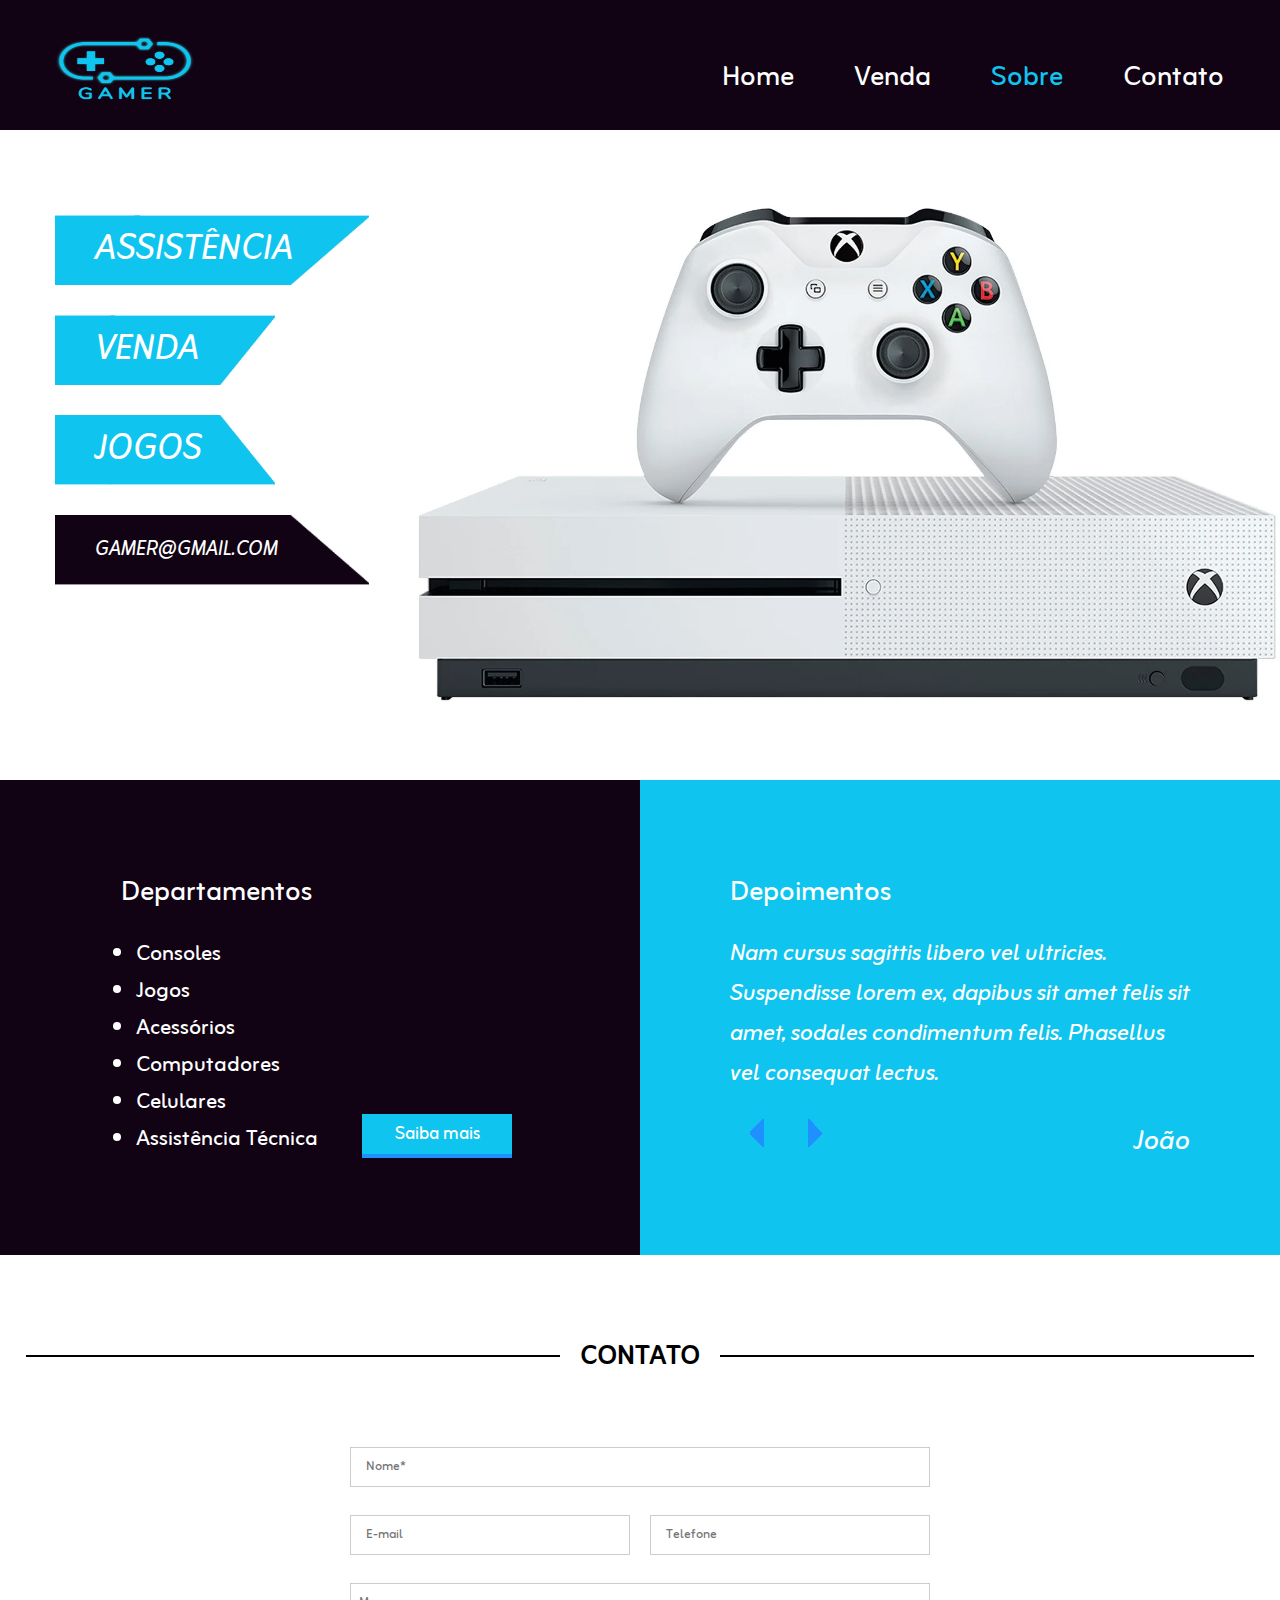
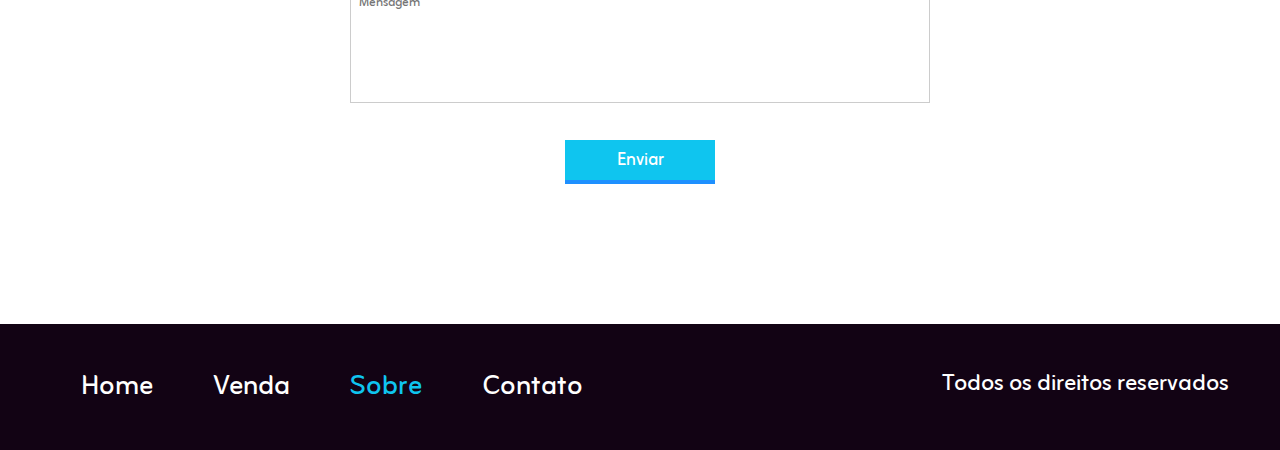
==== sobre.html @ e617e940 "criado sobre + att do nav e css" ====
<!DOCTYPE html>
<html lang="pt-br">
    <head>
        <title>Projeto 05</title>
        <meta charset="utf-8">
        <meta name="description" content="projeto pratico numero 05">
        <meta name="keywords" content="projeto,pratico,05">
        <meta name="author" content="Jenifer Senna">
        <meta name="viewport" content="width=device-width,initial-scale=1.0,maximum-scale=1.0">
        <link href="css/style.css" rel="stylesheet" type="text/css">
        <link rel="preconnect" href="https://fonts.googleapis.com">
        <link rel="preconnect" href="https://fonts.gstatic.com" crossorigin>
        <link href="https://fonts.googleapis.com/css2?family=Zain:wght@200;300;400;700;800;900&display=swap" rel="stylesheet">
    </head>
    <body>
        <header>
            <div class="container">
                <div class="logo">
                    <img src="images/logo.png">
                </div><!--logo-->

                <nav class="menu-desktop">
                    <ul>
                        <li><a href="">Home</a></li>
                        <li><a href="venda.html">Venda</a></li>
                        <li><a style="color: #0FC5EF;" href="">Sobre</a></li>
                        <li><a href="">Contato</a></li>
                    </ul>
                </nav><!--menu-desktop-->

                <nav class="menu-mobile">
                    <ul>
                        <li><a href="">Home</a></li>
                        <li><a href="venda.html">Venda</a></li>
                        <li><a style="color: #0FC5EF;" href="">Sobre</a></li>
                        <li><a href="">Contato</a></li>
                    </ul>
                </nav><!--menu-mobile-->

                <div class="clear"></div>
            </div><!--container-->    
        </header>

        <section class="banner">
            <div class="text-banner">
                <div class="text-bn-single">Assistência</div>
                <div class="text-bn-single">Venda</div>
                <div class="text-bn-single">Jogos</div>
                <div class="text-bn-single">gamer@gmail.com</div>
            </div><!--text-banner-->
        </section><!--banner-->

       

        <section class="departamentos">
            <div class="half1">
                <div class="half1-wraper">
                    <h2>Departamentos</h2>
                    <ul>
                        <li>Consoles</li>
                        <li>Jogos</li>
                        <li>Acessórios</li>
                        <li>Computadores</li>
                        <li>Celulares</li>
                        <li>Assistência Técnica</li>
                    </ul>
                    <a class="btn1" href="">Saiba mais</a>
                </div><!--half1-wraper-->
            </div><!--half-1-->

            <div class="half2">
                <h2>Depoimentos</h2>
                <div class="depoimento">
                    <p>Nam cursus sagittis libero vel ultricies. 
                        Suspendisse lorem ex, dapibus sit amet felis 
                        sit amet, sodales condimentum felis. Phasellus 
                        vel consequat lectus.</p>
                    
                        <div class="navigation">
                            <div class="arrows">
                                <img src="images/arrow-left.png">
                                <img src="images/arrow-right.png">
                            </div><!--arrows-->
                            <div class="nome-depoimento">
                                <span>João</span>
                            </div><!--nome-depoimento-->
                        </div><!--navigation-->
                </div><!--depoimento-->
            </div><!--half2-->

        </section><!--departamentos-->

        <section class="contato">
            <div class="line-titulo">
                <div class="line"></div>
                <h2>Contato</h2>
            </div><!--line-titulo-->

            <form>
                <div class="input w100">
                    <input type="text" placeholder="Nome*" required >
                </div>

                <div class="input w50">
                    <input type="text" placeholder="E-mail" required >
                </div>

                <div class="input w50">
                    <input type="text" placeholder="Telefone" required >
                </div>

                <div class="input w100">
                    <textarea placeholder="Mensagem" required></textarea>
                </div>

                <div class="input w100">
                    <input class="btn1" type="submit" value="Enviar" >
                </div>

                <div class="clear"></div>
            </form>
        </section><!--contato-->

        <footer>
            <div class="container">
                <nav>
                    <ul>
                        <li><a href="">Home</a></li>
                        <li><a href="venda.html">Venda</a></li>
                        <li><a style="color: #0FC5EF;" href="">Sobre</a></li>
                        <li><a href="">Contato</a></li>
                    </ul>
                </nav>

                <p>Todos os direitos reservados</p>

                <div class="clear"></div>
            </div><!--container-->
        </footer>

    </body>
</html>
---- css/style.css ----
*{
    margin: 0;
    padding: 0;
    box-sizing: border-box;
    font-family: Zain;
}

html,body{
    height: 100%;
}

.clear{
    clear: both;
}

.container{
    width: 100%;
    max-width: 1376px;
    margin: 0 auto;
}

.btn1{
    text-align: center;
    display: block;
    line-height: 40px;
    background-color: #0FC5EF;
    text-decoration: none;
    border-bottom: 4px solid #1E90FF;
    color: white;
    font-size: 18px;
    width: 150px;
}

/******* HEADER *******/

header{
    padding: 25px 2%;
    background-color: #120314;
    height: 130px;
}
.logo{
    float: left;
    padding: 8px 2%;
    
}

.logo img{
    width: 150px;
    height: 70px;
}

nav.menu-desktop{
    float: right;
    position: relative;
    top: 30px;
}

nav.menu-desktop ul{
    list-style-type: none;
}

nav.menu-desktop ul li{
    float: left;
    padding: 0 30px;
    font-size: 28px;
}

nav.menu-desktop ul li a{
    text-decoration: none;
    color: white;
}

.menu-mobile{
    margin-top: 20px;
    float: right;
    width: 38px;
    height: 38px;
    background-image: url('../images/icon-menu.png');
    background-size: 100% 100%;
    cursor: pointer;
    display: none;
}

nav.menu-mobile ul{
    display: none;
    width: 100%;
    left: 0;
    top: 0;
    border-bottom: 4px solid #1E90FF;
    z-index: 999;
    position: absolute;
    text-align: center;
    background-color: rgba(192, 192, 192, 0.6);
}

nav.menu-mobile ul li{
    font-size: 28px;
    padding: 20px 0;
}

nav.menu-mobile ul li a{
    text-decoration: none;
    color: white;
}

/** fim header **/

/***** SECTION BANNER *****/

section.banner{
    overflow: hidden;
    width: 100%;
    height: 650px;
    background-color: white;
    background-image: url('../images/xbox.png');
    background-size: contain;
    background-position: right bottom;
    background-repeat: no-repeat;
}

.text-banner{
    padding: 55px;
}

.text-bn-single{
    width: 314px;
    font-style: italic;
    margin-top: 30px;
    height: 70px;
    line-height: 70px;
    padding-left: 40px;
    font-size: 35px;
    text-transform: uppercase;
    color: white;
}

.text-banner .text-bn-single:nth-of-type(1){
    background-image: url('../images/box-texto-blue.png');
    background-size: 100% 100%;
    background-repeat: no-repeat;
}

.text-banner .text-bn-single:nth-of-type(2){
    background-image: url('../images/box-texto-blue.png');
    background-size: 100% 100%;
    background-repeat: no-repeat;
    width: 220px;
}

.text-banner .text-bn-single:nth-of-type(3){
    background-image: url('../images/box-text-blue-inv.png');
    background-size: 100% 100%;
    background-repeat: no-repeat;
    width: 220px;
}

.text-banner .text-bn-single:nth-of-type(4){
    background-image: url('../images/box-texto-black.png');
    background-size: 100% 100%;
    background-repeat: no-repeat;
    font-size: 20px;
}
/** fim banner **/


/*** DESTAQUES ***/

.destaques{
    padding: 90px 2%;
    background-color: #ccc;
}

.destaques .container{
    padding: 40px 0;
}

.line-titulo{
    max-width: 1376px;
    margin: 0 auto;
    position: relative;
    text-align: center;
}

.line{
    position: absolute;
    height: 2px;
    width: 100%;
    top: 20px;
    background-color: black;
}

.line-titulo h2{
    position: relative;
    background-color: #ccc;
    display: inline-block;
    text-align: center;
    font-size: 27px;
    padding: 0 20px;
    text-transform: uppercase;
}

.vitrine{
    float: left;
    width: 33.3%;
}

.vitrine .produto-img{
    width: 100%;
    padding-top: 100%;
    border: 8px solid #ccc;
    background-size: 100% 90%;
    background-repeat: no-repeat;
}

.vitrine h2{
    padding-left: 8px;
    color: black;
    font-size: 24px;
}

.vitrine p{
    padding-top: 8px;
    padding-left: 8px;
    color: #353535;
    font-size: 20px;
    font-style: italic;
}

.vitrine a{
    margin-left: 8px;
    margin-top: 10px;
}

/** fim destaques **/

/**** DEPARTAMENTOS ****/

.departamentos{
    display: flex;
}

.half1{
    width: 50%;
    text-align: right;
    padding: 90px 0;
    background-color: #120314;
    color: white;
}

.half1-wraper{
    padding-right: 20%;
    text-align: left;
    display: inline-block;
}

.half1-wraper h2{
    font-weight: normal;
    font-size: 28px;
}

.half1-wraper ul{
    display: inline-block;
    margin-top: 20px;
}

.half1-wraper li{
    font-size: 22px;
    margin-left: 15px;
}

.half1-wraper a{
    margin-left: 40px;
    display: inline-block;
    vertical-align: bottom;
}

.half2{
    width: 50%;
    padding: 90px;
    background-color: #0FC5EF;
    color: white;
}

.half2 h2{
    font-weight: normal;
    font-size: 28px;
}

.half2 .depoimento{
    margin-top: 18px
}

.depoimento p{
    font-size: 24px;
    font-style: italic;
}

.navigation{
    float: left;
    width: 100%;
    max-width: 700px;
    margin-top: 25px;    
}

.arrows{
    float: left;
}

.navigation .arrows img{
    cursor: pointer;
    margin: 0 20px;
}

.nome-depoimento{
    float: right;
    font-size: 28px;
    font-style: italic;
}
/** fim departamentos **/

/**** CONTATO ****/

.contato{
    padding: 80px 2%;
}

.contato .line-titulo h2{
    background-color: white;
}

.contato form{
    max-width: 600px;
    margin: 50px auto;
}

.contato .input{
    float: left;
    padding: 10px;
    margin-top: 8px;
}

.contato input[type=text]{
    width: 100%;
    border: 1px solid #ccc;
    height: 40px;
    line-height: 40px;
    padding-left: 15px;
}

.contato textarea{
    width: 100%;
    border: 1px solid #ccc;
    height: 120px;
    padding: 8px;
    resize: none;
}

.contato form .input:nth-of-type(5){
    text-align: center;
}

.contato input[type=submit]{
    border-right: 0;
    border-left: 0;
    border-top: 0;
    cursor: pointer;
    display: inline-block;
}

.w100{
    width: 100%;
}

.w50{
    width: 50%;
}
/** fim contato **/


/*** FOOTER **/

footer{
    padding: 40px 4%;
    background-color: #120314;
}

footer nav{
    float: left;
}

footer nav ul{
    list-style-type: none;
}

footer nav ul li{
    float: left;
    padding: 0 30px;
    font-size: 28px;
}

footer nav a{
    color: white;
    text-decoration: none;
}

footer p{
    float: right;
    color: white;
    font-size: 24px;
}
/** fim footer **/

/**** SECTION VENDA - pagina venda ****/

.venda{
    padding: 30px 2%;
    min-height: 90%;
}

.venda .line-titulo h2{
    background-color: white;
}

.content-venda{
    margin-top: 30px;
}

.sidebar{
    float: left;
    width: 30%;
}

.search1{
    width: 90%;
}

.search1 h2{
    font-size: 24px;
    font-weight: normal;
    color: black;
}

.search1 .barra-preco{
    width: 100%;
    height: 20px;
    background-color: white;
    border: 1px solid #ccc;
    margin-top: 8px;
    border-radius: 15px;
    position: relative;
}

.barra-pc-fill{
    position: absolute;
    left: 0;
    top: 0;
    width: 30%;
    height: 20px;
    border-radius: 15px;
    background: linear-gradient(to bottom, #D3D3D3,#A9A9A9);
}

.pointer-barra{
    width: 25px;
    height: 25px;
    position: absolute;
    left: calc(30% - 13px);
    top: -3px;
    cursor: pointer;
    border-radius: 8px;
    background: linear-gradient(to bottom,#C0C0C0,#808080);
    border: 1px solid black;
}

.valor-pesquisa{
    margin-top: 8px;
}

.valor-pesquisa p{
    color: black;
    font-size: 18px;
}

.valor-pesquisa p:nth-of-type(1){
    float: left;
}

.valor-pesquisa p:nth-of-type(2){
    float: right;
}

.search2{
    margin-top: 40px;
}

.search2 h2{
    font-size: 24px;
    color: black;
    font-weight: normal;
}

.form-venda-wraper{
    margin-top: 8px;
}

.form-venda-wraper input[type=checkbox]{
    display: none;
}

.form-venda-wraper label{
    width: 20px;
    height: 20px;
    display: inline-block;
    border: 1px solid #ccc;
    border-radius: 3px;
    vertical-align: top;
    cursor: pointer;
    position: relative;
}

.circle{
    width: 8px;
    height: 8px;
    display: none;
    border-radius: 4px;
    background-color: black;
    position: absolute;
    left: 6px;
    top: 6px;
}

.form-venda-wraper input[type=checkbox]:checked + label > .circle{
    display: block;
}

.form-venda-wraper span{
    padding: 0 10px;
    display: inline-block;
    vertical-align: top;
}

.vitrine-venda{
    float: left;
    width: 70%;
}

.vitrine-venda .vitrine{
    margin-top: 18px;
}
/** fim section venda **/

/*** SECTION VENDA-SINGLE - pagina vndsingle ***/
.venda-single{
    padding: 0 2%;
}

.venda-single .container{
    padding: 40px 0;
    max-width: 1000px;
}

.info-produto{
    float: left;
    width: 60%;
}

.foto-destaque{
    width: 100%;
    padding-top: 70%;
    background-position: center;
    background-size: contain;
    background-repeat: no-repeat;
}

.descricao-produto{
    float: left;
    width: 40%;
    padding: 20px;
}
/**
.descricao-produto h2{
    margin-top: 20px;
    max-width: 360px;
    font-size: 24px;
    font-weight: normal;
}
**/
.descricao-produto p{
    margin-top: 20px;
    max-width: 360px;
    font-size: 20px;
}

.descricao-produto a{
    margin-top: 25px;
    text-decoration: none;
}

.nav-galeria{
    width: 100%;
    padding: 15px;
    overflow: hidden;
    margin-top: 15px;
}

.nav-galeria-wraper{
    width: 200%;
}

.mini-img{
    float: left;
    border: 5px solid white;
    padding-top: calc(33.3% * (100 / 200) * 0.6);
    width: calc(33.3% * (100 / 200));
    background-size: cover;
    background-position: center;
}

/** fim venda-single **/

/**** ENTRANDO NO RESPONSIVO ****/

@media screen and (max-width: 1100px){
    .half1{
        text-align: center;
    }

    .half1-wraper{
        text-align: left;
        padding-right: 0;
    }

    .half1 a{
        margin-left: 0;
        margin-top: 15px;
        margin-left: 0;
    }
}

@media screen and (max-width: 900px){

    .nome-depoimento{
        float: left;
        width: 100%;
        margin: 20px;
    }
}

@media screen and (max-width: 768px){
    header .container{
        height: auto;
    }

    nav.menu-desktop{
        display: none;
    }

    nav.menu-mobile{
        display: block;
    }

    section.banner{
        background-size: cover;
        background-position: 100px center;
        height: 80vh;
    }

    .departamentos{
        flex-direction: column;
    }

    .half1, .half2{
        padding: 80px 2%;
        width: 100%;
    }

    .nome-depoimento{
        float: right;
        width: auto;
        margin: 0;
    }

    .w50{
        width: 100%;
    }

    footer{
        text-align: center;
    }

    footer p{
        float: none;
    }

    footer nav{
        display: none;
    }

    /*pag vendas*/

    .sidebar{
        width: 100%;
        text-align: center;
    }

    .search1{
        display: inline-block;
    }

    .search2{
        text-align: left;
        display: inline-block;
    }

    .vitrine-venda{
        text-align: center;
        width: 100%;
    }
}

@media screen and (max-width: 580px){

    .text-banner{
        padding: 30px;
    }

    .text-bn-single{
        width: 240px;
        font-size: 20px;
    }

    .destaques .container{
        max-width: 1000px;
        padding: 40px 0;
        text-align: center;
    }

    .vitrine{
        display: inline-block;
        float: none;
        width: 80%;
        margin-top: 20px;
    }

    .vitrine a{
        display: inline-block;
    }

}

@media screen and (max-width: 500px){
    .vitrine{
        width: 100%;
    }
}
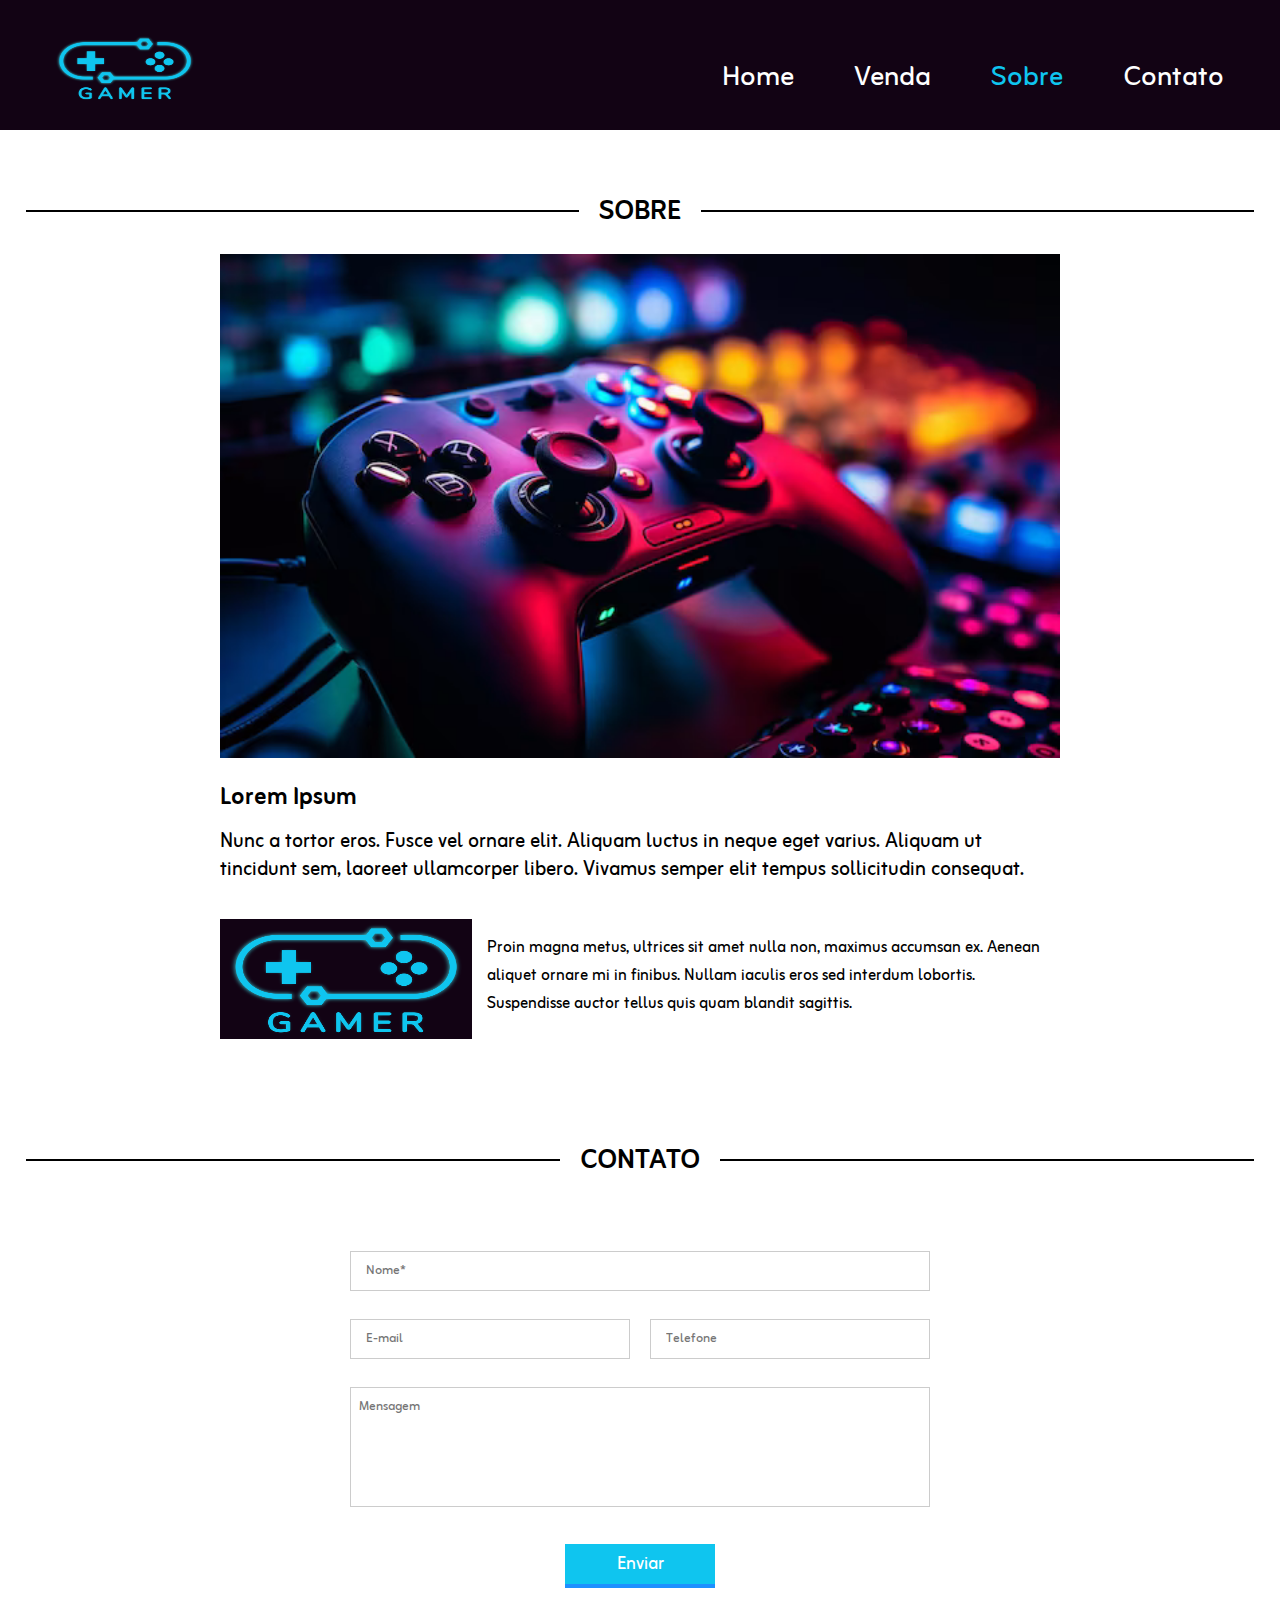
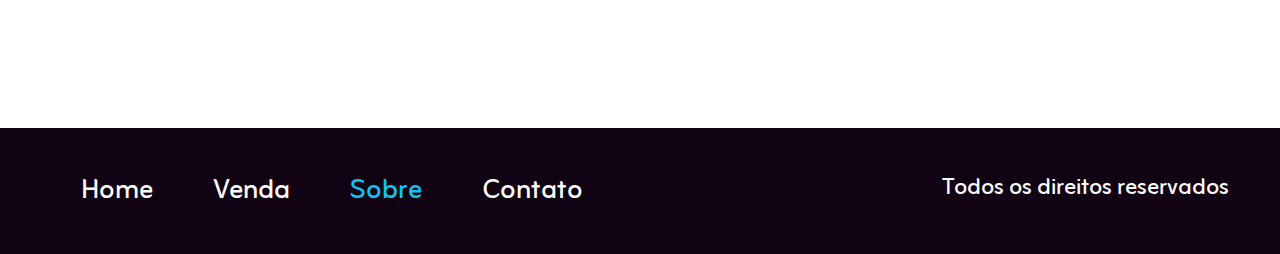
==== commit d61dd49d: "add section sobre +css" ====
--- a/sobre.html
+++ b/sobre.html
@@ -21,18 +21,18 @@
 
                 <nav class="menu-desktop">
                     <ul>
-                        <li><a href="">Home</a></li>
+                        <li><a href="index.html">Home</a></li>
                         <li><a href="venda.html">Venda</a></li>
-                        <li><a style="color: #0FC5EF;" href="">Sobre</a></li>
+                        <li><a style="color: #0FC5EF;" href="sobre.html">Sobre</a></li>
                         <li><a href="">Contato</a></li>
                     </ul>
                 </nav><!--menu-desktop-->
 
                 <nav class="menu-mobile">
                     <ul>
-                        <li><a href="">Home</a></li>
+                        <li><a href="index.html">Home</a></li>
                         <li><a href="venda.html">Venda</a></li>
-                        <li><a style="color: #0FC5EF;" href="">Sobre</a></li>
+                        <li><a style="color: #0FC5EF;" href="sobre.html">Sobre</a></li>
                         <li><a href="">Contato</a></li>
                     </ul>
                 </nav><!--menu-mobile-->
@@ -41,54 +41,33 @@
             </div><!--container-->    
         </header>
 
-        <section class="banner">
-            <div class="text-banner">
-                <div class="text-bn-single">Assistência</div>
-                <div class="text-bn-single">Venda</div>
-                <div class="text-bn-single">Jogos</div>
-                <div class="text-bn-single">gamer@gmail.com</div>
-            </div><!--text-banner-->
-        </section><!--banner-->
+        <section class="sobre">
+            <div class="line-titulo">
+                <div class="line"></div>
+                <h2>Sobre</h2>
+            </div>
 
-       
+            <div class="container">
+                <div style="background-image: url(images/controle.png);" class="img-destaque-sobre"></div>
+                <div class="descricao-autor">
+                    <h2>Lorem Ipsum</h2>
+                    <p>Nunc a tortor eros. Fusce vel ornare elit. Aliquam 
+                        luctus in neque eget varius. Aliquam ut tincidunt 
+                        sem, laoreet ullamcorper libero. Vivamus semper elit 
+                        tempus sollicitudin consequat. </p>
+                </div><!-- descricao-autor -->
 
-        <section class="departamentos">
-            <div class="half1">
-                <div class="half1-wraper">
-                    <h2>Departamentos</h2>
-                    <ul>
-                        <li>Consoles</li>
-                        <li>Jogos</li>
-                        <li>Acessórios</li>
-                        <li>Computadores</li>
-                        <li>Celulares</li>
-                        <li>Assistência Técnica</li>
-                    </ul>
-                    <a class="btn1" href="">Saiba mais</a>
-                </div><!--half1-wraper-->
-            </div><!--half-1-->
-
-            <div class="half2">
-                <h2>Depoimentos</h2>
-                <div class="depoimento">
-                    <p>Nam cursus sagittis libero vel ultricies. 
-                        Suspendisse lorem ex, dapibus sit amet felis 
-                        sit amet, sodales condimentum felis. Phasellus 
-                        vel consequat lectus.</p>
-                    
-                        <div class="navigation">
-                            <div class="arrows">
-                                <img src="images/arrow-left.png">
-                                <img src="images/arrow-right.png">
-                            </div><!--arrows-->
-                            <div class="nome-depoimento">
-                                <span>João</span>
-                            </div><!--nome-depoimento-->
-                        </div><!--navigation-->
-                </div><!--depoimento-->
-            </div><!--half2-->
-
-        </section><!--departamentos-->
+                <div class="descricao-autor2">
+                    <div style="background-image: url(images/logo.png);" class="img-small"></div>
+                    <p>Proin magna metus, ultrices sit amet nulla non, maximus 
+                        accumsan ex. Aenean aliquet ornare mi in finibus. Nullam 
+                        iaculis eros sed interdum lobortis. Suspendisse auctor 
+                        tellus quis quam blandit sagittis.</p>
+                        
+                        <div class="clear"></div>
+                </div><!-- descricao-autor2 -->
+            </div><!-- container -->
+        </section><!-- sobre -->
 
         <section class="contato">
             <div class="line-titulo">
@@ -125,9 +104,9 @@
             <div class="container">
                 <nav>
                     <ul>
-                        <li><a href="">Home</a></li>
+                        <li><a href="index.html">Home</a></li>
                         <li><a href="venda.html">Venda</a></li>
-                        <li><a style="color: #0FC5EF;" href="">Sobre</a></li>
+                        <li><a style="color: #0FC5EF;" href="sobre.html">Sobre</a></li>
                         <li><a href="">Contato</a></li>
                     </ul>
                 </nav>
--- a/css/style.css
+++ b/css/style.css
@@ -421,6 +421,10 @@
     background-color: white;
 }
 
+.vitrine-venda .vitrine .produto-img{
+    border: 8px solid white;
+}
+
 .content-venda{
     margin-top: 30px;
 }
@@ -547,6 +551,7 @@
 .vitrine-venda .vitrine{
     margin-top: 18px;
 }
+
 /** fim section venda **/
 
 /*** SECTION VENDA-SINGLE - pagina vndsingle ***/
@@ -618,6 +623,65 @@
 
 /** fim venda-single **/
 
+/***** INICIANDO SECTION SOBRE - PÁGINA SOBRE *****/
+
+.sobre{
+    min-height: 90%;
+    padding: 60px 2% 20px 2%;
+}
+
+.sobre .container{
+    max-width: 840px;
+    margin-top: 20px;
+}
+
+.sobre .line-titulo h2{
+    background-color: white;
+}
+
+.sobre .img-destaque-sobre{
+    width: 100%;
+    padding-top: 60%;
+    background-color: #D3D3D3;
+    background-size: 100% 100%;
+    background-repeat: no-repeat;
+}
+
+.sobre .descricao-autor{
+    margin-top: 20px;
+}
+
+.descricao-autor h2{
+    font-size: 24px;
+}
+
+.descricao-autor p{
+    line-height: 28px;
+    font-size: 20px;
+    margin-top: 10px;
+}
+
+.descricao-autor2{
+    margin-top: 35px;
+}
+
+.img-small{
+    width: 30%;
+    height: 120px;
+    padding-top: 25px;
+    float: left;
+    background-color: #D3D3D3;
+    background-size: 100% 100%;
+    background-repeat: no-repeat;
+}
+
+.descricao-autor2 p{
+    float: left;
+    width: 70%;
+    line-height: 28px;
+    padding: 15px;
+}
+
 /**** ENTRANDO NO RESPONSIVO ****/
 
 @media screen and (max-width: 1100px){
@@ -630,7 +694,7 @@
         padding-right: 0;
     }
 
-    .half1 a{
+    .half1-wraper a{
         margin-left: 0;
         margin-top: 15px;
         margin-left: 0;
